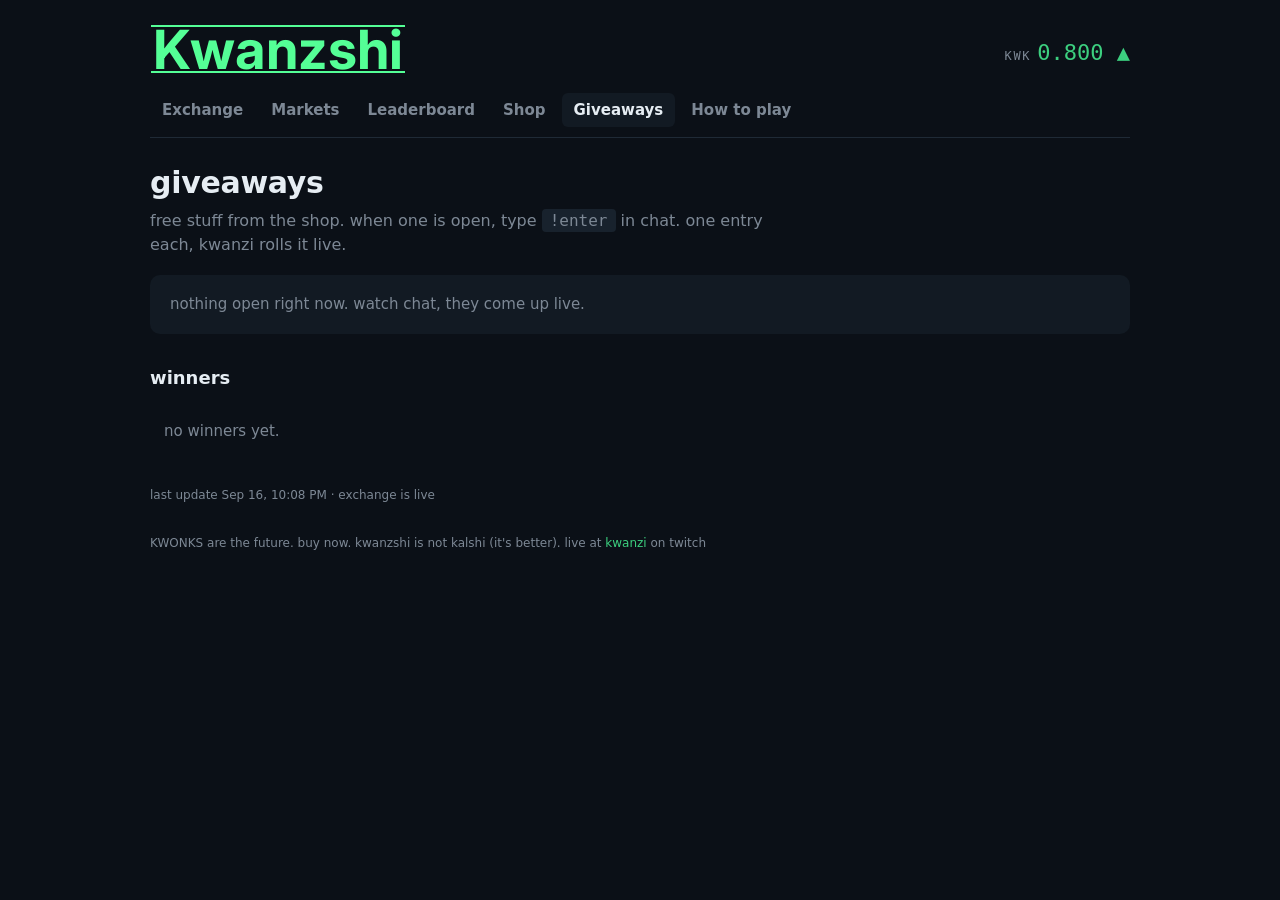
==== docs/giveaways.html @ 5e5a74ca "data 2026-09-16 18:08" ====
<!doctype html>
<html lang="en">
<head>
<meta charset="utf-8">
<meta name="viewport" content="width=device-width, initial-scale=1">
<title>Giveaways · Kwanzshi</title>
<link rel="stylesheet" href="style.css?v=90b6369057">
</head>
<body data-page="giveaways">
<div class="wrap">
<header class="top">
  <a href="index.html"><img src="header.png" alt="Kwanzshi"></a>
  <div class="kwk" id="kwk"><small>KWK</small>—</div>
</header>
<nav>
  <a href="index.html" class="">Exchange</a>
  <a href="markets.html" class="">Markets</a>
  <a href="leaderboard.html" class="">Leaderboard</a>
  <a href="shop.html" class="">Shop</a>
  <a href="giveaways.html" class="here">Giveaways</a>
  <a href="how.html" class="">How to play</a>
</nav>
<main id="main">
<h1>giveaways</h1>
<p class="lede">free stuff from the shop. when one is open, type <span class="cmd">!enter</span> in chat. one entry each, kwanzi rolls it live.</p>
<div id="giveaway"></div>
<h2>winners</h2>
<div id="wins"></div>
</main>
<p class="stamp" id="stamp"></p>
<p class="stamp">KWONKS are the future. buy now. kwanzshi is not kalshi (it's better). live at <a href="https://twitch.tv/kwanzi">kwanzi</a> on twitch</p>
</div>
<script src="app.js?v=90b6369057"></script>
</body>
</html>
---- docs/style.css ----
:root {
  --bg: #0b1017;
  --panel: #121a23;
  --panel2: #18222d;
  --ink: #e6edf3;
  --muted: #7d8895;
  --line: #1f2a36;
  --up: #3ccf7f;
  --down: #f0655f;
  --warn: #f0b64f;
  --gold: #f2c14e;
}
* { box-sizing: border-box; }
html, body { margin: 0; background: var(--bg); color: var(--ink); }
body {
  font-family: "Segoe UI", system-ui, sans-serif;
  font-size: 15px; line-height: 1.5;
  padding: 0 16px 60px;
}
a { color: var(--up); text-decoration: none; }
a:hover { text-decoration: underline; }
.mono { font-family: Consolas, "Cascadia Mono", monospace; font-variant-numeric: tabular-nums; }
.wrap { max-width: 980px; margin: 0 auto; }

header.top { display: flex; align-items: center; gap: 18px; flex-wrap: wrap; padding: 22px 0 10px; }
header.top img { height: 54px; width: auto; }
header.top .kwk { margin-left: auto; font-family: Consolas, monospace; font-size: 22px; }
header.top .kwk small { color: var(--muted); font-size: 12px; letter-spacing: .14em; margin-right: 6px; }
header.top .kwk.up { color: var(--up); } header.top .kwk.down { color: var(--down); }
nav { display: flex; gap: 4px; flex-wrap: wrap; border-bottom: 1px solid var(--line); padding-bottom: 10px; margin-bottom: 22px; }
nav a { padding: 6px 12px; border-radius: 6px; color: var(--muted); font-weight: 600; }
nav a.here, nav a:hover { color: var(--ink); background: var(--panel); text-decoration: none; }

h1 { font-size: 30px; margin: 6px 0 4px; letter-spacing: -.01em; }
h2 { font-size: 18px; margin: 30px 0 10px; scroll-margin-top: 16px; }
.lede { color: var(--muted); font-size: 16px; max-width: 64ch; margin: 0 0 18px; }
.pitch { background: var(--panel); border-left: 3px solid var(--gold); padding: 12px 16px; border-radius: 4px; margin: 0 0 20px; max-width: 70ch; }
.pitch b { color: var(--gold); }
.stamp { color: var(--muted); font-size: 12px; margin-top: 30px; }

.grid { display: grid; grid-template-columns: repeat(auto-fit, minmax(220px, 1fr)); gap: 12px; }
.tile { background: var(--panel); border-radius: 8px; padding: 12px 14px; }
.tile .k { color: var(--muted); font-size: 11px; letter-spacing: .12em; text-transform: uppercase; }
.tile .v { font-family: Consolas, monospace; font-size: 22px; margin-top: 2px; }

table { width: 100%; border-collapse: collapse; font-size: 14px; }
.tw { overflow-x: auto; background: var(--panel); border-radius: 8px; }
th { text-align: left; font-size: 11px; letter-spacing: .12em; text-transform: uppercase; color: var(--muted); padding: 10px 12px 6px; border-bottom: 1px solid var(--line); white-space: nowrap; }
td { padding: 9px 12px; border-bottom: 1px solid var(--line); vertical-align: top; }
tr:last-child td { border-bottom: 0; }
td.num, th.num { text-align: right; font-family: Consolas, monospace; font-variant-numeric: tabular-nums; white-space: nowrap; }
.yes { color: var(--up); font-weight: 600; } .no { color: var(--down); font-weight: 600; }
.muted { color: var(--muted); }
.tag { display: inline-block; font-size: 10px; letter-spacing: .1em; text-transform: uppercase; padding: 1px 6px; border-radius: 3px; background: var(--panel2); color: var(--muted); margin-left: 6px; vertical-align: 1px; }
.tag.open { color: var(--up); } .tag.closing { color: var(--warn); } .tag.yes { color: var(--up); } .tag.no { color: var(--down); } .tag.void { color: var(--muted); }
.pos { color: var(--up); } .neg { color: var(--down); }
.rank { color: var(--muted); width: 32px; }
.gold { color: var(--gold); }

canvas.chart { width: 100%; height: 220px; display: block; background: var(--panel); border-radius: 8px; }
.item { background: var(--panel); border-radius: 8px; padding: 16px 18px; margin-bottom: 12px; display: flex; gap: 16px; align-items: center; flex-wrap: wrap; width: 100%; border: 1px solid transparent; color: inherit; font: inherit; text-align: left; cursor: pointer; }
.item:hover { border-color: var(--gold); background: var(--panel2); }
.item:focus-visible { outline: 2px solid var(--gold); outline-offset: 2px; }
.item.copied { border-color: var(--up); }
.item.copied .muted { color: var(--up); }
.item .pic { width: 96px; height: 96px; object-fit: cover; border-radius: 6px; flex: none; image-rendering: pixelated; border: 2px solid var(--gold); background: var(--panel2); }
.item .desc { margin: 2px 0 4px; color: var(--ink); font-size: 14px; }
.item .name { font-size: 18px; font-weight: 600; }
.item .price { font-family: Consolas, monospace; font-size: 20px; color: var(--gold); margin-left: auto; }
.item code, .cmd { font-family: Consolas, monospace; background: var(--panel2); padding: 2px 8px; border-radius: 4px; }
.empty { color: var(--muted); padding: 14px; }
@media (max-width: 600px) { header.top .kwk { margin-left: 0; } h1 { font-size: 24px; } }

.intro { display: flex; align-items: center; gap: 28px; }
.intro-text { flex: 1; min-width: 0; }
.intro .coin { flex: none; width: 224px; height: 224px; image-rendering: pixelated; image-rendering: crisp-edges; }
@media (max-width: 700px) { .intro { flex-direction: column; align-items: flex-start; } .intro .coin { width: 160px; height: 160px; } }

.pager { display: flex; gap: 6px; align-items: center; flex-wrap: wrap; margin: 12px 0 0; font-size: 13px; }
.pager button { background: var(--panel); color: var(--muted); border: 1px solid var(--line); border-radius: 5px; padding: 4px 10px; font: inherit; cursor: pointer; }
.pager button.on { color: var(--ink); border-color: var(--gold); }
.pager button:disabled { opacity: .4; cursor: default; }
.pager .muted { margin-left: auto; }

button.sidecard { font: inherit; cursor: pointer; }
.sidecard { flex: none; width: 224px; display: flex; flex-direction: column; justify-content: center; gap: 6px; padding: 18px 20px; background: var(--panel); border: 2px solid var(--gold); border-radius: 10px; color: var(--ink); text-decoration: none; text-align: center; }
.sidecard:hover { background: var(--panel2); text-decoration: none; }
.sidecard .big { font-size: 18px; font-weight: 700; color: var(--gold); line-height: 1.2; }
.sidecard .small { font-size: 13px; color: var(--muted); }
@media (max-width: 700px) { .sidecard { width: 100%; } }

.modal { max-width: 720px; width: calc(100% - 32px); background: var(--panel); color: var(--ink); border: 2px solid var(--gold); border-radius: 10px; padding: 20px 24px 24px; }
.modal::backdrop { background: rgba(0,0,0,.7); }
.modal-head { display: flex; align-items: center; justify-content: space-between; gap: 12px; }
.modal-head h2 { margin: 0; }
.modal .close { background: none; border: 0; color: var(--muted); font-size: 26px; line-height: 1; cursor: pointer; padding: 0 4px; }
.modal .close:hover { color: var(--ink); }
.modal h3 { font-size: 13px; text-transform: uppercase; letter-spacing: .08em; color: var(--muted); margin: 22px 0 8px; }
.modal .note { margin: 0 0 6px; font-size: 14px; line-height: 1.5; color: var(--muted); }
.modal .note code { font-family: Consolas, monospace; color: var(--gold); background: none; padding: 0; }
.modal h4 { font-size: 14px; font-weight: 700; color: var(--ink); margin: 12px 0 6px; }
.cmds { display: grid; grid-template-columns: max-content 1fr; gap: 10px 18px; margin: 0; align-items: baseline; }
.cmds dt { font-family: Consolas, monospace; font-size: 14px; color: var(--gold); white-space: nowrap; }
.cmds dd { margin: 0; color: var(--ink); font-size: 14px; line-height: 1.4; }
.cmds code { font-family: Consolas, monospace; color: var(--gold); background: none; padding: 0; }
@media (max-width: 600px) { .cmds { grid-template-columns: 1fr; gap: 4px; } .cmds dd { margin-bottom: 10px; } .cmds dt { white-space: normal; } }

.giveaway { display: flex; gap: 18px; align-items: center; background: var(--panel); border-radius: 10px; padding: 18px 20px; margin: 0 0 8px; }
.giveaway.live { border: 2px solid var(--gold); }
.giveaway .pic { width: 96px; height: 96px; object-fit: contain; flex: none; }
.giveaway .tag { color: var(--gold); font-size: 11px; letter-spacing: .12em; text-transform: uppercase; font-weight: 700; }
.giveaway .name { font-size: 22px; font-weight: 700; margin: 2px 0 4px; }
.giveaway .desc { margin-bottom: 6px; }
.giveaway code { font-family: Consolas, monospace; background: var(--panel2); padding: 2px 8px; border-radius: 4px; }
.mini { width: 22px; height: 22px; object-fit: contain; vertical-align: middle; }
@media (max-width: 600px) { .giveaway { flex-direction: column; align-items: flex-start; } }

nav.subnav { border-bottom: 2px solid var(--gold); padding-bottom: 12px; margin: 0 0 18px; gap: 8px; }
nav.subnav a { font-size: 17px; padding: 9px 18px; border: 1px solid var(--line); }
nav.subnav a.here { border-color: var(--gold); }
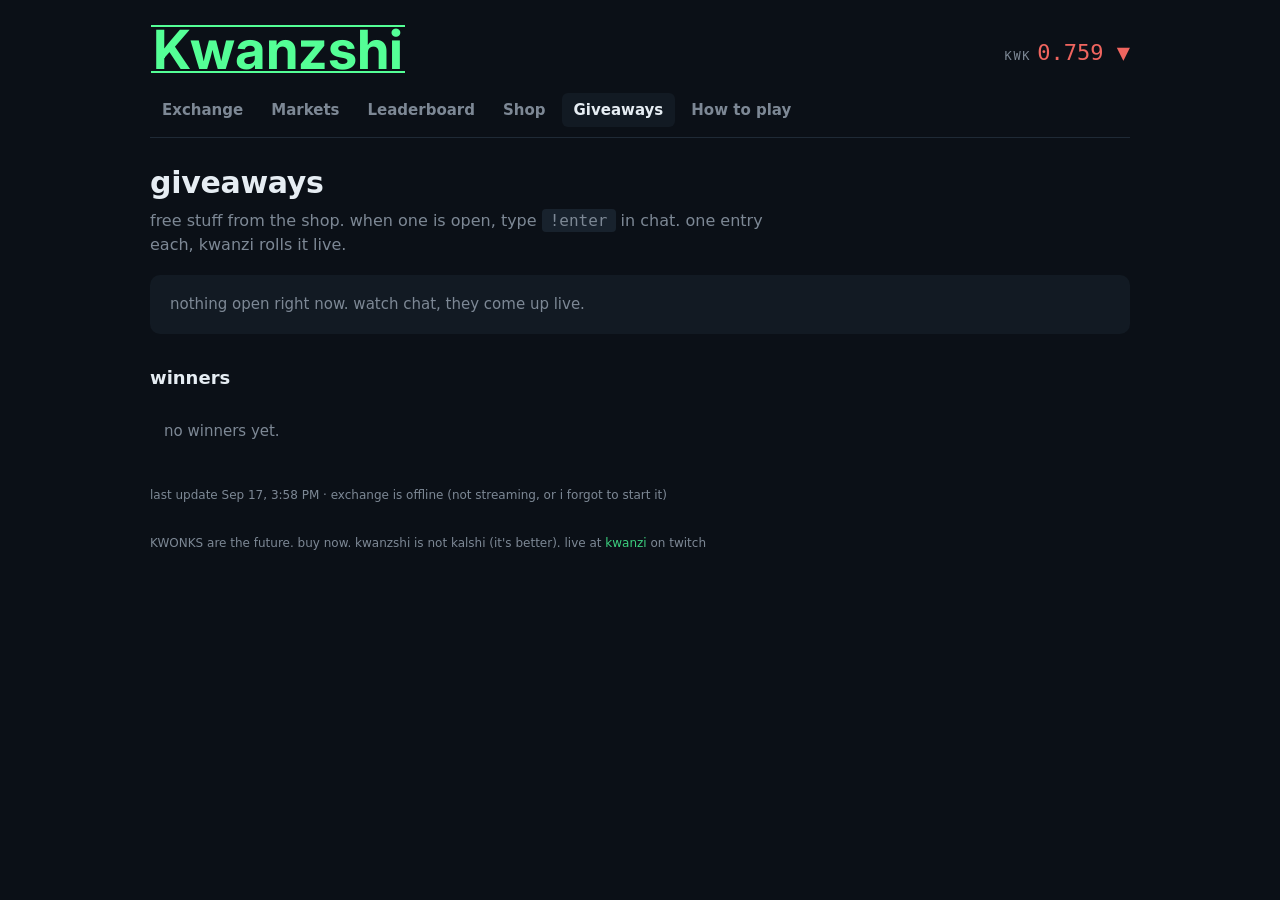
==== commit e4f0bad0: "data 2026-09-17 11:58" ====
--- a/docs/giveaways.html
+++ b/docs/giveaways.html
@@ -4,7 +4,7 @@
 <meta charset="utf-8">
 <meta name="viewport" content="width=device-width, initial-scale=1">
 <title>Giveaways · Kwanzshi</title>
-<link rel="stylesheet" href="style.css?v=90b6369057">
+<link rel="stylesheet" href="style.css?v=e1d3818bec">
 </head>
 <body data-page="giveaways">
 <div class="wrap">
@@ -30,6 +30,6 @@
 <p class="stamp" id="stamp"></p>
 <p class="stamp">KWONKS are the future. buy now. kwanzshi is not kalshi (it's better). live at <a href="https://twitch.tv/kwanzi">kwanzi</a> on twitch</p>
 </div>
-<script src="app.js?v=90b6369057"></script>
+<script src="app.js?v=e1d3818bec"></script>
 </body>
 </html>
--- a/docs/style.css
+++ b/docs/style.css
@@ -115,6 +115,20 @@
 .mini { width: 22px; height: 22px; object-fit: contain; vertical-align: middle; }
 @media (max-width: 600px) { .giveaway { flex-direction: column; align-items: flex-start; } }
 
+.wearing { display: inline-block; font-size: 11px; font-weight: 700; letter-spacing: .06em; text-transform: uppercase; color: var(--gold); border: 1px solid var(--gold); border-radius: 4px; padding: 1px 7px; margin-left: 8px; vertical-align: 2px; white-space: nowrap; }
+h1 .wearing { font-size: 13px; vertical-align: 6px; }
+.titles { display: flex; flex-wrap: wrap; gap: 8px; margin: 0 0 8px; }
+.ttl { background: var(--panel); border: 1px solid var(--line); border-radius: 5px; padding: 4px 10px; font-weight: 600; }
+.ttl.on { border-color: var(--gold); color: var(--gold); }
+.bar { height: 6px; min-width: 140px; background: var(--panel2); border-radius: 3px; overflow: hidden; margin: 6px 0 4px; }
+.bar i { display: block; height: 100%; background: var(--up); border-radius: 3px; }
+.bar.done i { background: var(--gold); }
+.pips { display: inline-flex; gap: 4px; vertical-align: middle; margin-right: 10px; }
+.pips b { width: 9px; height: 9px; border-radius: 50%; background: var(--panel2); border: 1px solid var(--muted); }
+.pips b.got { background: var(--up); border-color: var(--up); }
+.pips b.t { border-color: var(--gold); }
+.pips b.t.got { background: var(--gold); }
+
 nav.subnav { border-bottom: 2px solid var(--gold); padding-bottom: 12px; margin: 0 0 18px; gap: 8px; }
 nav.subnav a { font-size: 17px; padding: 9px 18px; border: 1px solid var(--line); }
 nav.subnav a.here { border-color: var(--gold); }
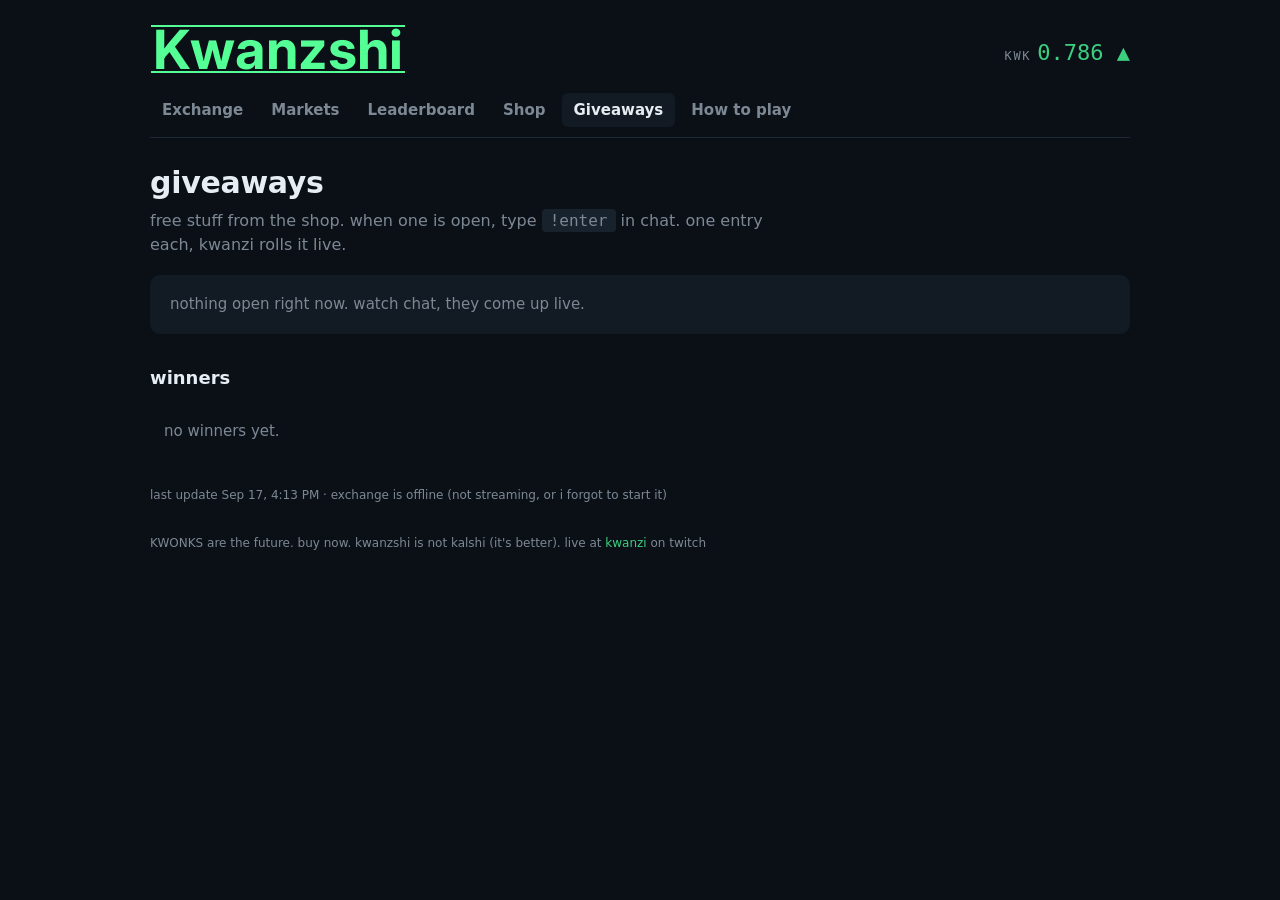
==== commit cbf18052: "data 2026-09-17 12:13" ====
--- a/docs/giveaways.html
+++ b/docs/giveaways.html
@@ -4,7 +4,7 @@
 <meta charset="utf-8">
 <meta name="viewport" content="width=device-width, initial-scale=1">
 <title>Giveaways · Kwanzshi</title>
-<link rel="stylesheet" href="style.css?v=e1d3818bec">
+<link rel="stylesheet" href="style.css?v=4b1d907125">
 </head>
 <body data-page="giveaways">
 <div class="wrap">
@@ -30,6 +30,6 @@
 <p class="stamp" id="stamp"></p>
 <p class="stamp">KWONKS are the future. buy now. kwanzshi is not kalshi (it's better). live at <a href="https://twitch.tv/kwanzi">kwanzi</a> on twitch</p>
 </div>
-<script src="app.js?v=e1d3818bec"></script>
+<script src="app.js?v=4b1d907125"></script>
 </body>
 </html>
--- a/docs/style.css
+++ b/docs/style.css
@@ -117,6 +117,12 @@
 
 .wearing { display: inline-block; font-size: 11px; font-weight: 700; letter-spacing: .06em; text-transform: uppercase; color: var(--gold); border: 1px solid var(--gold); border-radius: 4px; padding: 1px 7px; margin-left: 8px; vertical-align: 2px; white-space: nowrap; }
 h1 .wearing { font-size: 13px; vertical-align: 6px; }
+.notme { font-size: 12px; font-weight: 400; color: var(--muted); margin-left: 10px; vertical-align: 6px; }
+.who { display: flex; gap: 8px; flex-wrap: wrap; margin: 0 0 10px; }
+.who input { flex: 1; min-width: 200px; max-width: 320px; background: var(--panel); color: var(--ink); border: 1px solid var(--line); border-radius: 6px; padding: 9px 12px; font: inherit; }
+.who input:focus { outline: none; border-color: var(--gold); }
+.who button { background: var(--panel); color: var(--gold); border: 1px solid var(--gold); border-radius: 6px; padding: 9px 16px; font: inherit; font-weight: 600; cursor: pointer; }
+.who button:hover { background: var(--panel2); }
 .titles { display: flex; flex-wrap: wrap; gap: 8px; margin: 0 0 8px; }
 .ttl { background: var(--panel); border: 1px solid var(--line); border-radius: 5px; padding: 4px 10px; font-weight: 600; }
 .ttl.on { border-color: var(--gold); color: var(--gold); }
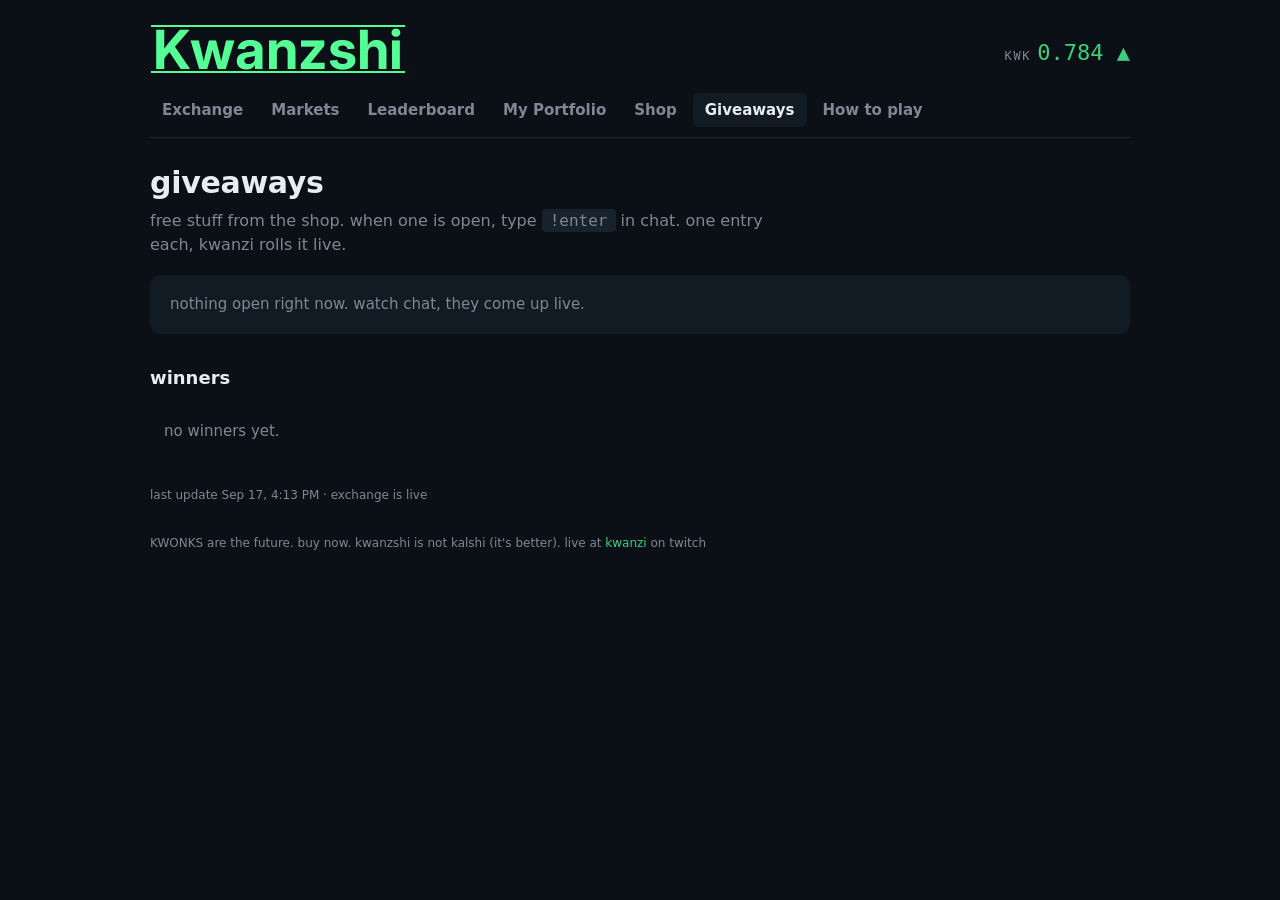
==== commit 7204ccfa: "data 2026-09-17 12:13" ====
--- a/docs/giveaways.html
+++ b/docs/giveaways.html
@@ -16,6 +16,7 @@
   <a href="index.html" class="">Exchange</a>
   <a href="markets.html" class="">Markets</a>
   <a href="leaderboard.html" class="">Leaderboard</a>
+  <a href="trader.html" id="me">My Portfolio</a>
   <a href="shop.html" class="">Shop</a>
   <a href="giveaways.html" class="here">Giveaways</a>
   <a href="how.html" class="">How to play</a>
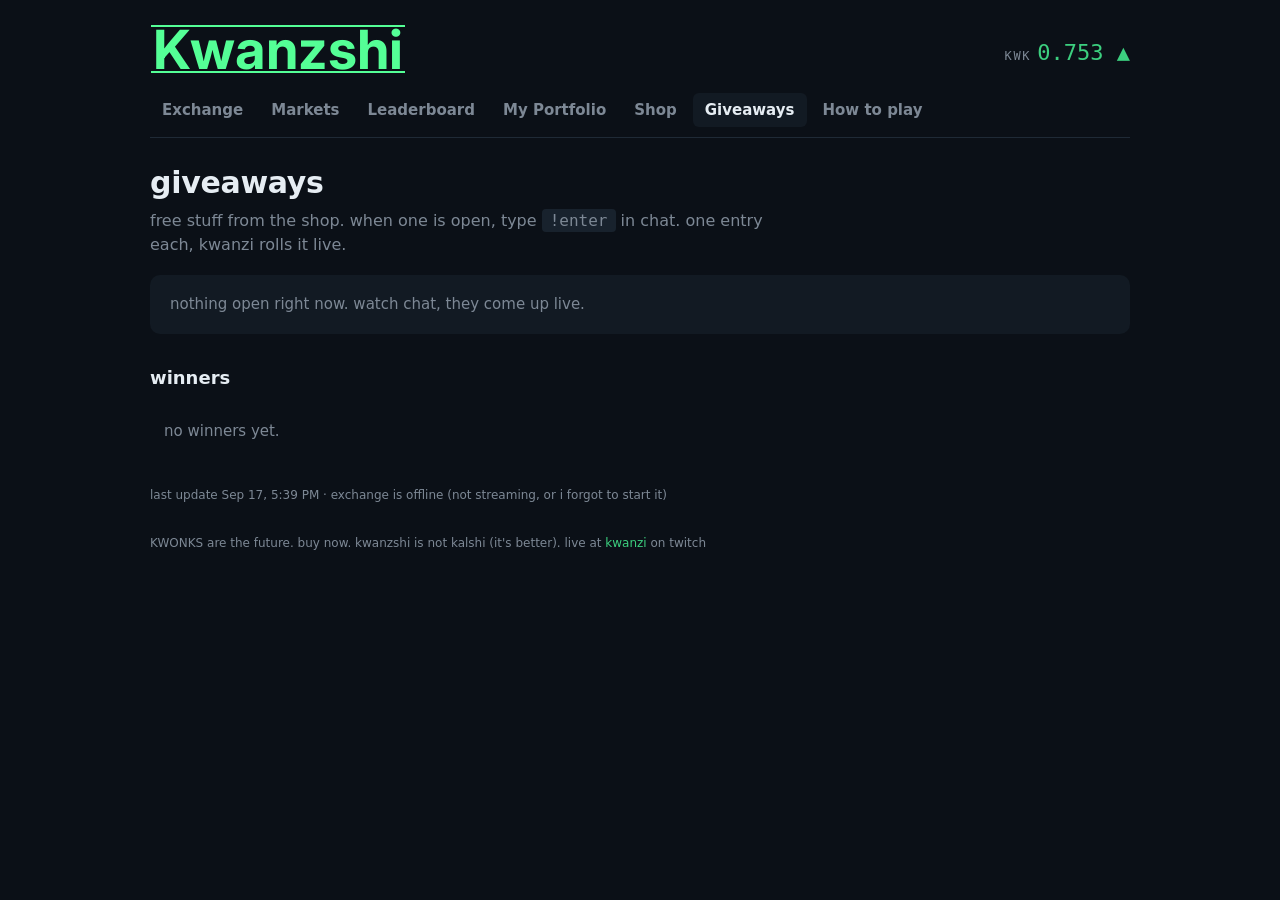
==== commit 1d3ca1b8: "data 2026-09-17 13:39" ====
--- a/docs/giveaways.html
+++ b/docs/giveaways.html
@@ -4,7 +4,7 @@
 <meta charset="utf-8">
 <meta name="viewport" content="width=device-width, initial-scale=1">
 <title>Giveaways · Kwanzshi</title>
-<link rel="stylesheet" href="style.css?v=4b1d907125">
+<link rel="stylesheet" href="style.css?v=6aeb5757b7">
 </head>
 <body data-page="giveaways">
 <div class="wrap">
@@ -31,6 +31,6 @@
 <p class="stamp" id="stamp"></p>
 <p class="stamp">KWONKS are the future. buy now. kwanzshi is not kalshi (it's better). live at <a href="https://twitch.tv/kwanzi">kwanzi</a> on twitch</p>
 </div>
-<script src="app.js?v=4b1d907125"></script>
+<script src="app.js?v=6aeb5757b7"></script>
 </body>
 </html>
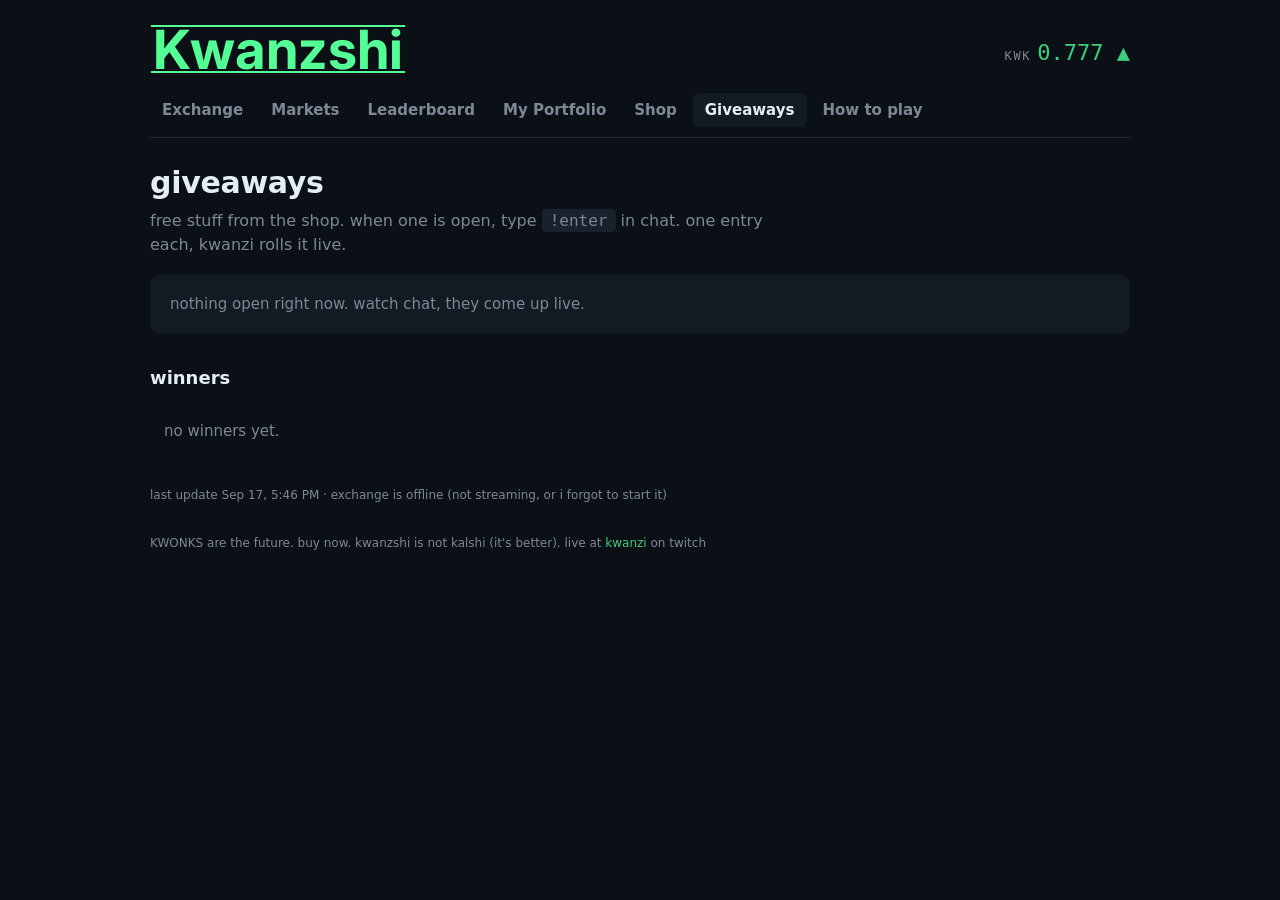
==== commit 5325da14: "data 2026-09-17 13:46" ====
--- a/docs/giveaways.html
+++ b/docs/giveaways.html
@@ -4,7 +4,7 @@
 <meta charset="utf-8">
 <meta name="viewport" content="width=device-width, initial-scale=1">
 <title>Giveaways · Kwanzshi</title>
-<link rel="stylesheet" href="style.css?v=6aeb5757b7">
+<link rel="stylesheet" href="style.css?v=fca1f0a753">
 </head>
 <body data-page="giveaways">
 <div class="wrap">
@@ -31,6 +31,6 @@
 <p class="stamp" id="stamp"></p>
 <p class="stamp">KWONKS are the future. buy now. kwanzshi is not kalshi (it's better). live at <a href="https://twitch.tv/kwanzi">kwanzi</a> on twitch</p>
 </div>
-<script src="app.js?v=6aeb5757b7"></script>
+<script src="app.js?v=fca1f0a753"></script>
 </body>
 </html>
--- a/docs/style.css
+++ b/docs/style.css
@@ -123,6 +123,11 @@
 .who input:focus { outline: none; border-color: var(--gold); }
 .who button { background: var(--panel); color: var(--gold); border: 1px solid var(--gold); border-radius: 6px; padding: 9px 16px; font: inherit; font-weight: 600; cursor: pointer; }
 .who button:hover { background: var(--panel2); }
+.assets { display: grid; grid-template-columns: repeat(auto-fill, minmax(118px, 1fr)); gap: 10px; margin: 0 0 8px; }
+.asset { position: relative; background: var(--panel); border-radius: 8px; padding: 10px 8px 8px; text-align: center; }
+.asset img, .asset .noimg { width: 72px; height: 72px; object-fit: cover; border-radius: 6px; border: 2px solid var(--gold); background: var(--panel2); image-rendering: pixelated; display: block; margin: 0 auto 6px; }
+.asset .n { font-size: 12px; font-weight: 600; line-height: 1.25; }
+.asset .q { position: absolute; top: 4px; right: 6px; font-family: Consolas, monospace; font-size: 13px; font-weight: 700; color: var(--gold); background: var(--bg); border: 1px solid var(--gold); border-radius: 10px; padding: 0 7px; }
 .titles { display: flex; flex-wrap: wrap; gap: 8px; margin: 0 0 8px; }
 .ttl { background: var(--panel); border: 1px solid var(--line); border-radius: 5px; padding: 4px 10px; font-weight: 600; }
 .ttl.on { border-color: var(--gold); color: var(--gold); }
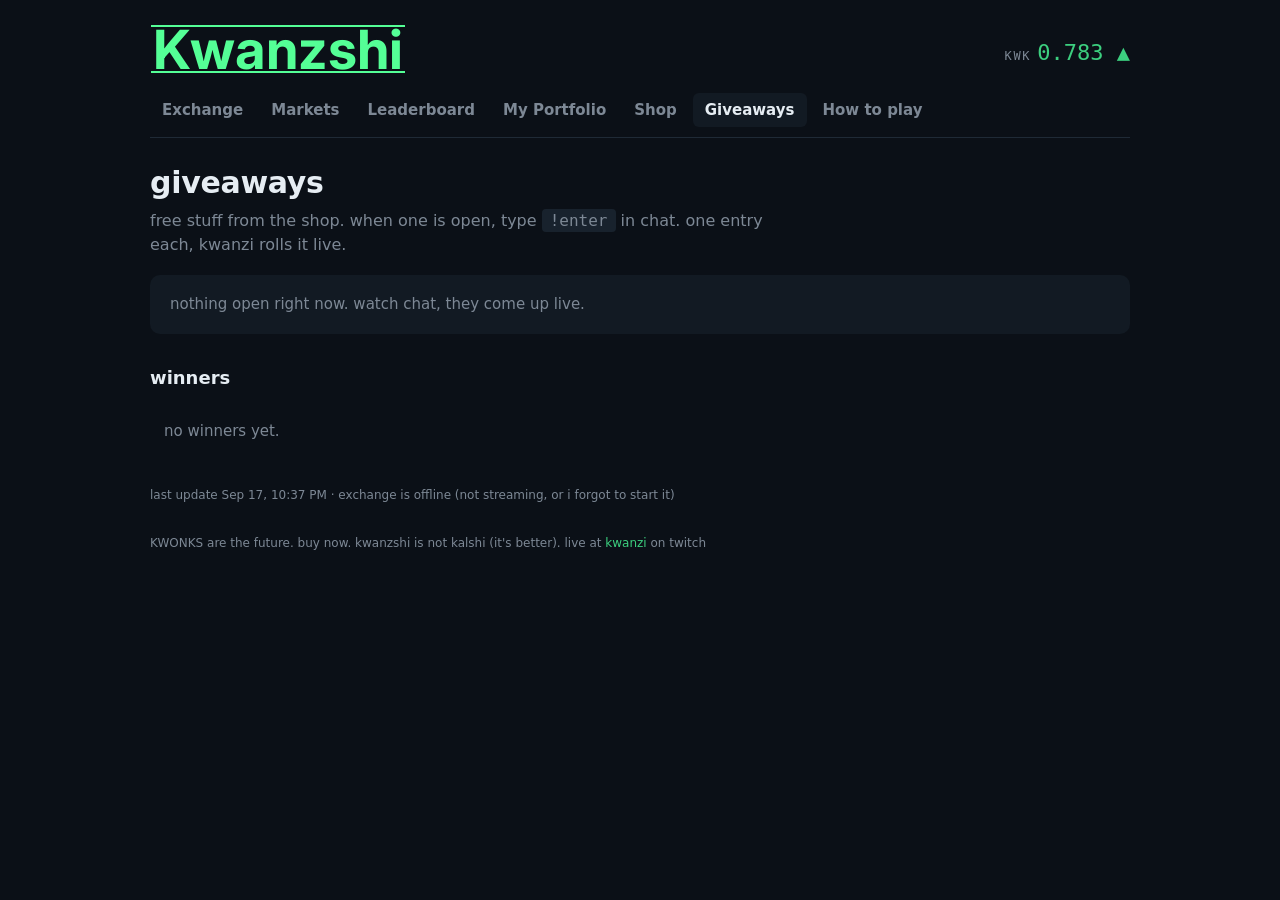
==== commit 9271cc4b: "data 2026-09-17 18:37" ====
--- a/docs/giveaways.html
+++ b/docs/giveaways.html
@@ -4,7 +4,7 @@
 <meta charset="utf-8">
 <meta name="viewport" content="width=device-width, initial-scale=1">
 <title>Giveaways · Kwanzshi</title>
-<link rel="stylesheet" href="style.css?v=fca1f0a753">
+<link rel="stylesheet" href="style.css?v=fa6c212007">
 </head>
 <body data-page="giveaways">
 <div class="wrap">
@@ -31,6 +31,6 @@
 <p class="stamp" id="stamp"></p>
 <p class="stamp">KWONKS are the future. buy now. kwanzshi is not kalshi (it's better). live at <a href="https://twitch.tv/kwanzi">kwanzi</a> on twitch</p>
 </div>
-<script src="app.js?v=fca1f0a753"></script>
+<script src="app.js?v=fa6c212007"></script>
 </body>
 </html>
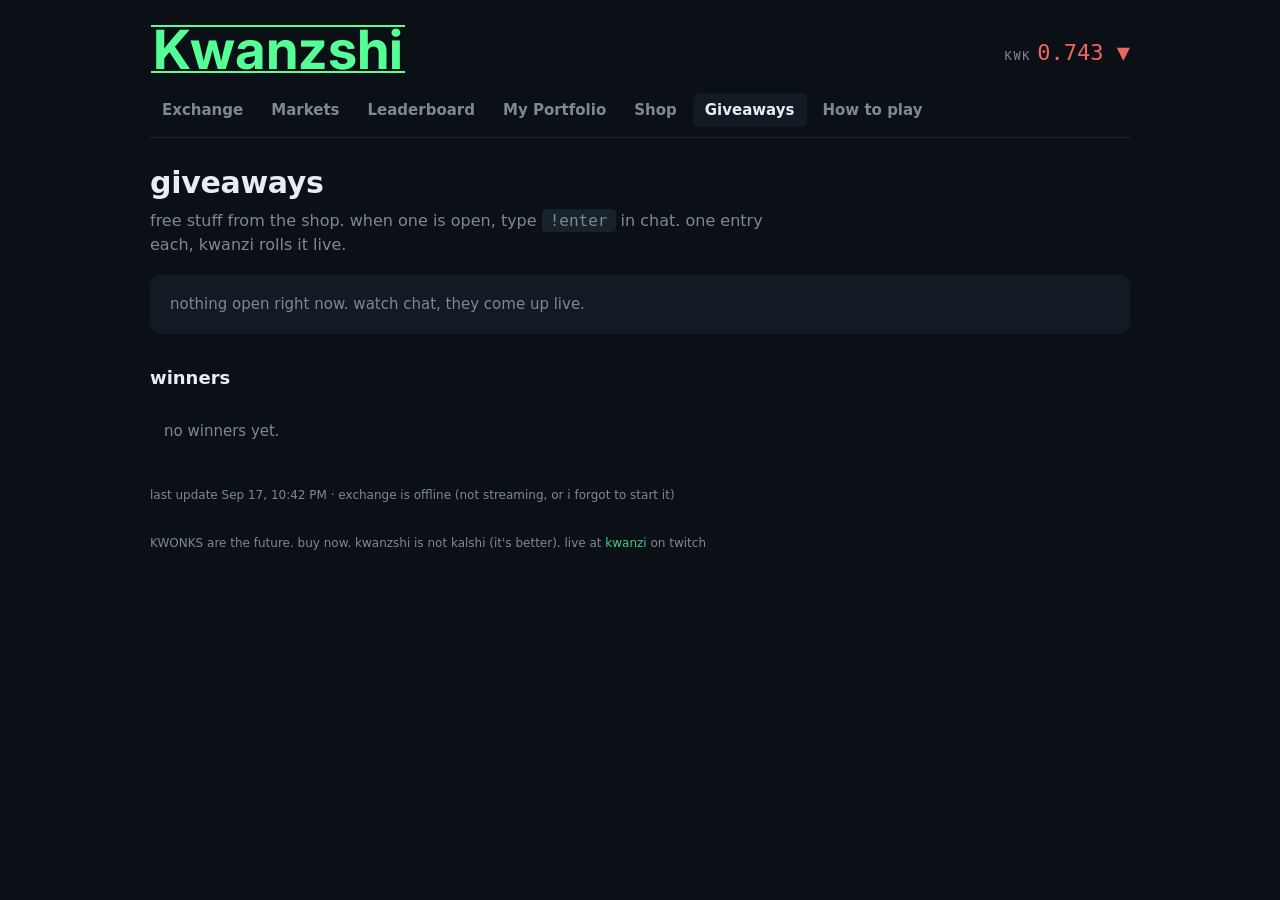
==== commit c46ce9e5: "data 2026-09-17 18:43" ====
--- a/docs/giveaways.html
+++ b/docs/giveaways.html
@@ -4,7 +4,7 @@
 <meta charset="utf-8">
 <meta name="viewport" content="width=device-width, initial-scale=1">
 <title>Giveaways · Kwanzshi</title>
-<link rel="stylesheet" href="style.css?v=fa6c212007">
+<link rel="stylesheet" href="style.css?v=e2a001daed">
 </head>
 <body data-page="giveaways">
 <div class="wrap">
@@ -31,6 +31,6 @@
 <p class="stamp" id="stamp"></p>
 <p class="stamp">KWONKS are the future. buy now. kwanzshi is not kalshi (it's better). live at <a href="https://twitch.tv/kwanzi">kwanzi</a> on twitch</p>
 </div>
-<script src="app.js?v=fa6c212007"></script>
+<script src="app.js?v=e2a001daed"></script>
 </body>
 </html>
--- a/docs/style.css
+++ b/docs/style.css
@@ -65,6 +65,7 @@
 .item.copied .muted { color: var(--up); }
 .item .pic { width: 96px; height: 96px; object-fit: cover; border-radius: 6px; flex: none; image-rendering: pixelated; border: 2px solid var(--gold); background: var(--panel2); }
 .item .desc { margin: 2px 0 4px; color: var(--ink); font-size: 14px; }
+.item .desc.pays { font-weight: 600; }
 .item .name { font-size: 18px; font-weight: 600; }
 .item .price { font-family: Consolas, monospace; font-size: 20px; color: var(--gold); margin-left: auto; }
 .item code, .cmd { font-family: Consolas, monospace; background: var(--panel2); padding: 2px 8px; border-radius: 4px; }
